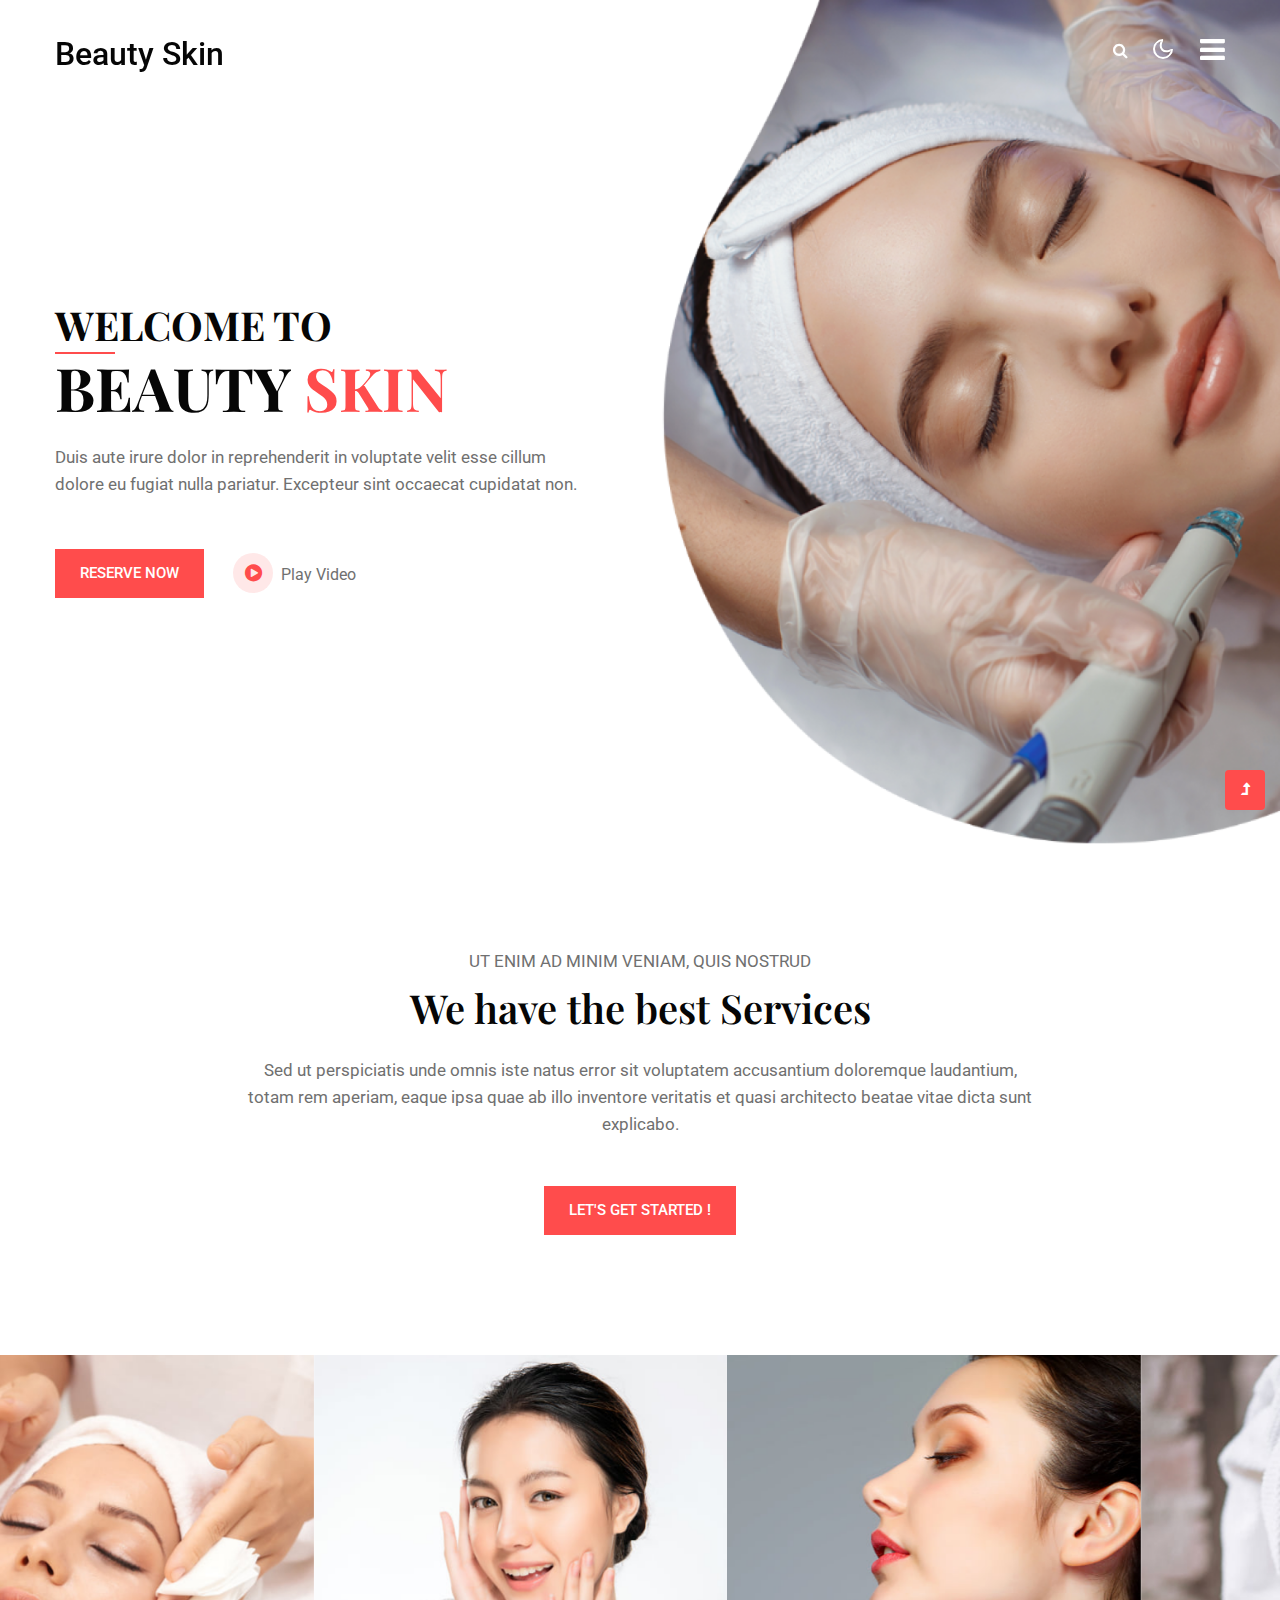
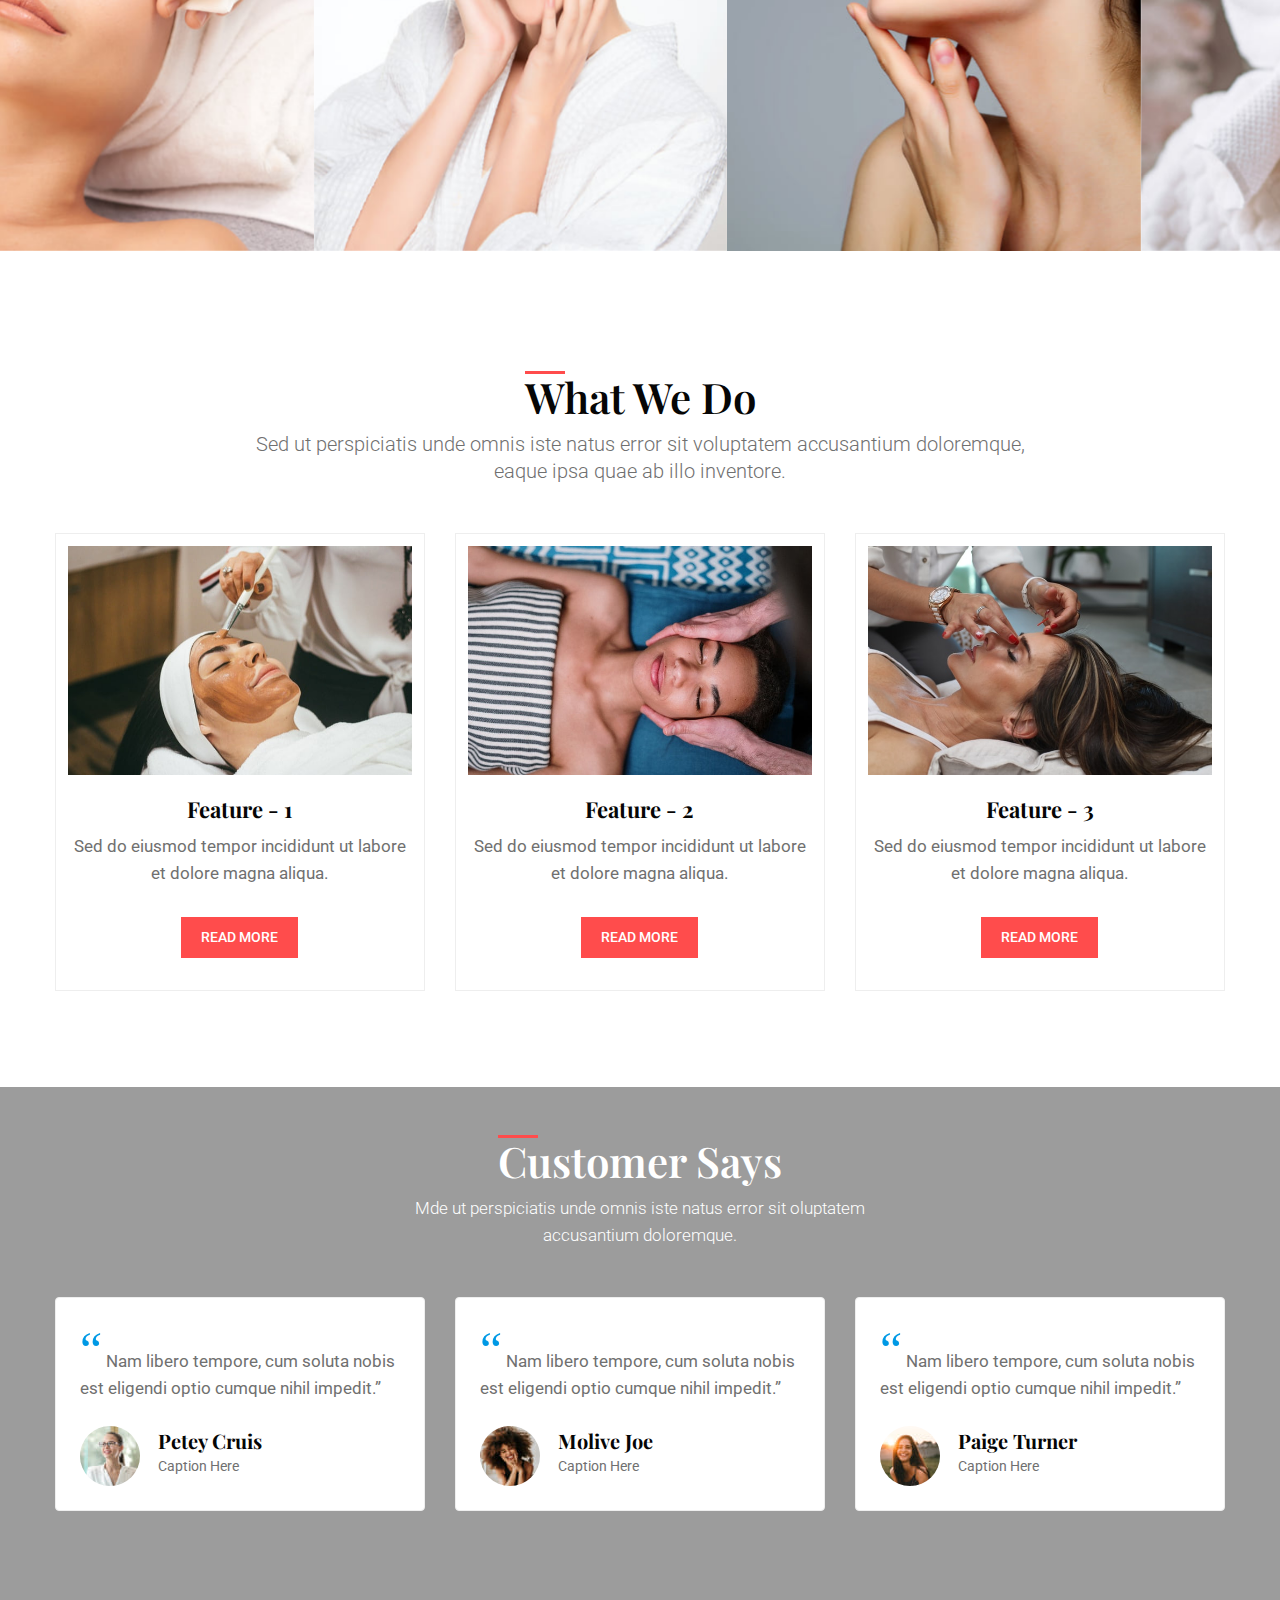
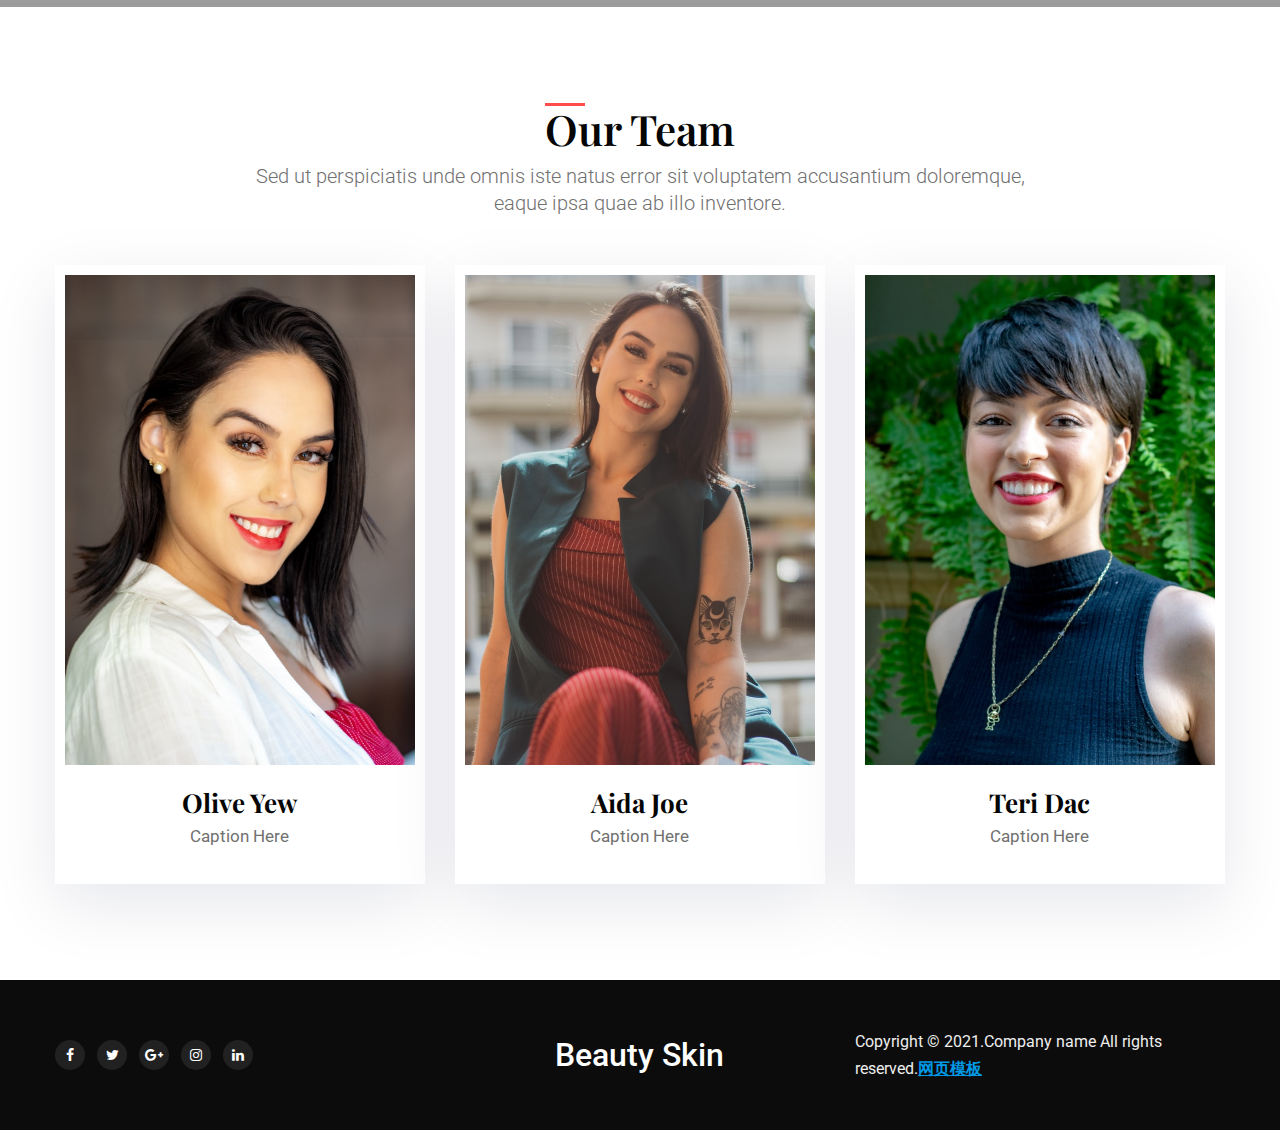
==== website/index.html @ 70e839f4 "Add files via upload" ====
<!doctype html>
<html lang="en">

<head>
    <!-- Required meta tags -->
    <meta charset="utf-8">
    <meta name="viewport" content="width=device-width, initial-scale=1, shrink-to-fit=no">
    <title>Home</title>
    <!-- google-fonts -->
    <link href="https://fonts.googleapis.com/css2?family=Roboto:wght@100;300;400;500;700;900&display=swap" rel="stylesheet">
    <link href="https://fonts.googleapis.com/css2?family=Playfair+Display:wght@400;500;600;700;800;900&display=swap"
        rel="stylesheet">
    <!-- //google-fonts -->
    <!-- Template CSS Style link -->
    <link rel="stylesheet" href="assets/css/style-starter.css">
</head>

<body>
    <!--header-->
    <header id="site-header" class="fixed-top">
        <div class="container">
            <nav class="navbar navbar-expand-lg stroke">
                <h1>
                    <a class="navbar-brand" href="index.html">Beauty Skin</a>
                </h1>
                <!-- if logo is image enable this
    <a class="navbar-brand" href="#index.html">
        <img src="image-path" alt="Your logo" title="Your logo" style="height:35px;" />
    </a> -->
                <div class="navbar ml-lg-auto">
                    <!-- menu -->
                    <ul id="menu">
                        <li>
                            <input id="check02" type="checkbox" name="menu" />
                            <label for="check02"><span class="fa fa-bars" aria-hidden="true"></span></label>
                            <ul class="submenu">
                                <li><a href="index.html" class="active">Home</a></li>
                                <li><a href="about.html">About Us</a></li>
                                <li><a href="services.html">Services</a></li>
                                <li><a href="contact.html">Contact Us</a></li>
                            </ul>
                        </li>
                    </ul>
                    <!-- //menu -->
                    <!-- search button -->
                    <div class="search-right">
                        <a href="#search" class="btn" title="search"><span class="fa fa-search"
                                aria-hidden="true"></span></a>
                        <!-- search popup -->
                        <div id="search" class="pop-overlay">
                            <div class="popup">
                                <h4 class="search-pop-text-w3 text-white text-center mb-4">Search Now</h4>
                                <form action="#search" method="GET" class="search-box">
                                    <div class="input-search"> <span class="fa fa-search mr-2"
                                            aria-hidden="true"></span><input type="search" placeholder="Enter Keyword"
                                            name="search" required="required" autofocus="" class="search-popup">
                                    </div>
                                    <button type="submit" class="btn btn-style search-btn">Search</button>
                                </form>
                            </div>
                            <a class="close" href="#close">×</a>
                        </div>
                        <!-- //search popup -->
                    </div>
                    <!-- //search button -->
                    <!-- toggle switch for light and dark theme -->
                    <div class="cont-ser-position mr-5">
                        <nav class="navigation">
                            <div class="theme-switch-wrapper">
                                <label class="theme-switch" for="checkbox">
                                    <input type="checkbox" id="checkbox">
                                    <div class="mode-container">
                                        <i class="gg-sun"></i>
                                        <i class="gg-moon"></i>
                                    </div>
                                </label>
                            </div>
                        </nav>
                    </div>
                    <!-- //toggle switch for light and dark theme -->
                </div>
            </nav>
        </div>
    </header>
    <!--//header-->

    <!-- banner section -->
    <section class="w3l-banner d-flex align-items-center" id="home">
        <div class="container">
            <div class="row">
                <div class="col-xl-6 col-md-7 col-sm-8 banner-content">
                    <h6 class="banner-style-top font-weight-bold text-uppercase mb-2 pb-1">Welcome to</h6>
                    <h3 class="banner-style font-weight-bold ">Beauty <span class="banner-text-color">Skin</span></h3>
                    <p class="mt-4 pt-2 pr-sm-5">Duis aute irure dolor in reprehenderit in voluptate velit esse cillum
                        dolore
                        eu fugiat nulla pariatur. Excepteur sint occaecat cupidatat non.</p>
                    <div class="d-flex align-items-center buttons-banner mt-5">
                        <a href="about.html" class="btn btn-style">Reserve Now</a>
                        <a class="btn btn-style-primary popup-with-zoom-anim ml-3" href="#small-dialog"><i
                                class="fa fa-play-circle" aria-hidden="true"></i> Play Video
                        </a>
                    </div>
                    <!-- dialog itself, mfp-hide class is required to make dialog hidden -->
                    <div id="small-dialog" class="zoom-anim-dialog mfp-hide">
                        <iframe src="#" frameborder="0"
                            allow="autoplay; fullscreen" allowfullscreen></iframe>
                    </div>
                </div>
            </div>
        </div>
    </section>
    <!-- //banner section -->

    <!-- middle -->
    <div class="middle py-5">
        <div class="container pb-md-5 pb-4">
            <div class="welcome-left text-center m-auto" style="max-width:800px">
                <p class="text-sub mb-2 text-uppercase">Ut enim ad minim veniam, quis nostrud</p>
                <h3 class="title-big mb-4">We have the best Services</h3>
                <p class="">Sed ut perspiciatis unde omnis iste natus error sit voluptatem accusantium doloremque
                    laudantium, totam rem aperiam, eaque ipsa quae ab illo inventore veritatis et quasi architecto
                    beatae vitae dicta sunt explicabo.</p>
                <a href="services.html" class="btn btn-style mt-sm-5 mt-4">Let's get started !</a>
            </div>
        </div>
    </div>
    <!-- //middle -->

    <!-- brands section -->
    <section class="companies-20 py-4">
        <div class="companies20-content">
            <div class="companies-wrapper">
                <div class="owl-carousel owl-theme">
                    <div class="item">
                        <a href="#link"><img src="assets/images/img1.jpg" alt="" /></a>
                    </div>
                    <div class="item">
                        <a href="#link"><img src="assets/images/img2.jpg" alt="" /></a>
                    </div>
                    <div class="item">
                        <a href="#link"><img src="assets/images/img4.jpg" alt="" /></a>
                    </div>
                    <div class="item">
                        <a href="#link"><img src="assets/images/img6.jpg" alt="" /></a>
                    </div>
                    <div class="item">
                        <a href="#link"><img src="assets/images/img3.jpg" alt="" /></a>
                    </div>
                    <div class="item">
                        <a href="#link"><img src="assets/images/img5.jpg" alt="" /></a>
                    </div>
                    <div class="item">
                        <a href="#link"><img src="assets/images/img1.jpg" alt="" /></a>
                    </div>
                    <div class="item">
                        <a href="#link"><img src="assets/images/img6.jpg" alt="" /></a>
                    </div>
                    <div class="item">
                        <a href="#link"><img src="assets/images/img3.jpg" alt="" /></a>
                    </div>
                    <div class="item">
                        <a href="#link"><img src="assets/images/img4.jpg" alt="" /></a>
                    </div>
                </div>
            </div>
        </div>
    </section>
    <!-- //brands section -->

    <!-- what we do section -->
    <div class="w3l-grids-block-5 py-5">
        <div class="container py-md-5 py-4">
            <div class="row justify-content-center text-center">
                <div class="col-md-8">
                    <div class="section-heading mb-sm-5 mb-4">
                        <h3 class="title-style mb-2">What We Do</h3>
                        <p class="lead">
                            Sed ut perspiciatis unde omnis iste natus error sit voluptatem accusantium doloremque,
                            eaque ipsa quae ab illo inventore.
                        </p>
                    </div>
                </div>
            </div>
            <div class="row">
                <div class="col-lg-4 col-md-6">
                    <div class="blog-card-single">
                        <div class="grids5-info">
                            <a href="#blog"><img src="assets/images/f1.jpg" alt="" /></a>
                            <div class="blog-info">
                                <h4><a href="#blog">Feature - 1</a></h4>
                                <p>Sed do eiusmod tempor incididunt ut labore et dolore magna aliqua.</p>
                                <a class="btn btn-style" href="about.html">Read More</a>
                            </div>
                        </div>
                    </div>
                </div>
                <div class="col-lg-4 col-md-6 mt-md-0 mt-4">
                    <div class="blog-card-single">
                        <div class="grids5-info">
                            <a href="#blog"><img src="assets/images/f2.jpg" alt="" /></a>
                            <div class="blog-info">
                                <h4><a href="#blog">Feature - 2</a></h4>
                                <p>Sed do eiusmod tempor incididunt ut labore et dolore magna aliqua.</p>
                                <a class="btn btn-style" href="about.html">Read More</a>
                            </div>
                        </div>
                    </div>
                </div>
                <div class="col-lg-4 col-md-6 mt-lg-0 mt-4">
                    <div class="blog-card-single">
                        <div class="grids5-info">
                            <a href="#blog"><img src="assets/images/f3.jpg" alt="" /></a>
                            <div class="blog-info">
                                <h4><a href="#blog">Feature - 3</a></h4>
                                <p>Sed do eiusmod tempor incididunt ut labore et dolore magna aliqua.</p>
                                <a class="btn btn-style" href="about.html">Read More</a>
                            </div>
                        </div>
                    </div>
                </div>
            </div>
        </div>
    </div>
    <!-- //what we do section -->

    <!-- clients section -->
    <div class="w3l-cutomer-main-cont">
        <div class="testimonials pb-5">
            <div class="container py-md-5 py-4">
                <div class="row justify-content-center">
                    <div class="col-md-8">
                        <div class="section-heading text-center mb-sm-5 mb-4">
                            <h3 class="title-style mb-2 text-white">Customer Says</h3>
                            <p class="sub-para mx-auto text-white" style="max-width:500px">
                                Mde ut perspiciatis unde omnis iste natus error sit oluptatem accusantium
                                doloremque.
                            </p>
                        </div>
                    </div>
                </div>
                <div class="row content-sec">
                    <div class="col-lg-4 col-md-6 testi-sections">
                        <div class="testimonials_grid">
                            <p class="sub-test"><q>
                                    Nam libero tempore, cum soluta
                                    nobis est eligendi optio cumque nihil impedit.</q>
                            </p>
                            <div class="d-grid sub-author-con">
                                <div class="testi-img-res">
                                    <img src="assets/images/testi2.jpg" alt="" class="img-fluid" />
                                </div>
                                <div class="testi_grid text-left">
                                    <h5>Petey Cruis</h5>
                                    <p>Caption Here</p>
                                </div>
                            </div>
                        </div>
                    </div>
                    <div class="col-lg-4 col-md-6 mt-md-0 mt-4 testi-sections">
                        <div class="testimonials_grid">
                            <p class="sub-test"><q>
                                    Nam
                                    libero
                                    tempore, cum soluta
                                    nobis est eligendi optio cumque nihil impedit.</q>
                            </p>
                            <div class="d-grid sub-author-con">
                                <div class="testi-img-res">
                                    <img src="assets/images/testi1.jpg" alt="" class="img-fluid" />
                                </div>
                                <div class="testi_grid text-left">
                                    <h5>Molive Joe</h5>
                                    <p>Caption Here</p>
                                </div>
                            </div>
                        </div>
                    </div>
                    <div class="col-lg-4 col-md-6 mt-lg-0 mt-4 testi-sections">
                        <div class="testimonials_grid">
                            <p class="sub-test"><q>
                                    Nam
                                    libero
                                    tempore, cum soluta
                                    nobis est eligendi optio cumque nihil impedit.</q>
                            </p>
                            <div class="d-grid sub-author-con">
                                <div class="testi-img-res">
                                    <img src="assets/images/testi3.jpg" alt="" class="img-fluid" />
                                </div>
                                <div class="testi_grid text-left">
                                    <h5>Paige Turner</h5>
                                    <p>Caption Here</p>
                                </div>
                            </div>
                        </div>
                    </div>
                </div>
            </div>
        </div>
    </div>
    <!-- //clients section -->

    <!-- team section -->
    <section class="w3l-team py-5">
        <div class="container py-md-5 py-4">
            <div class="row justify-content-center text-center">
                <div class="col-md-8">
                    <div class="section-heading mb-sm-5 mb-4">
                        <h3 class="title-style mb-2">Our Team</h3>
                        <p class="lead">
                            Sed ut perspiciatis unde omnis iste natus error sit voluptatem accusantium doloremque,
                            eaque ipsa quae ab illo inventore.
                        </p>
                    </div>
                </div>
            </div>
            <div class="row text-center">
                <div class="col-lg-4 col-sm-6">
                    <div class="team-block-single">
                        <div class="team-grids">
                            <a href="#team-single">
                                <img src="assets/images/team1.jpg" class="img-fluid" alt="">
                                <div class="team-info">
                                    <div class="social-icons-section">
                                        <a class="fac" href="#facebook">
                                            <span class="fa fa-facebook"></span>
                                        </a>
                                        <a class="twitter mx-2" href="#twitter">
                                            <span class="fa fa-twitter"></span>
                                        </a>
                                        <a class="google" href="#google-plus">
                                            <span class="fa fa-google-plus"></span>
                                        </a>
                                    </div>
                                </div>
                            </a>
                        </div>
                        <div class="team-bottom-block p-4">
                            <h5 class="member mb-1"><a href="#team">Olive Yew</a></h5>
                            <p>Caption Here</p>
                        </div>
                    </div>
                </div>
                <div class="col-lg-4 col-sm-6 mt-sm-0 mt-4">
                    <div class="team-block-single">
                        <div class="team-grids">
                            <a href="#team-single">
                                <img src="assets/images/team2.jpg" class="img-fluid" alt="">
                                <div class="team-info">
                                    <div class="social-icons-section">
                                        <a class="fac" href="#facebook">
                                            <span class="fa fa-facebook"></span>
                                        </a>
                                        <a class="twitter mx-2" href="#twitter">
                                            <span class="fa fa-twitter"></span>
                                        </a>
                                        <a class="google" href="#google-plus">
                                            <span class="fa fa-google-plus"></span>
                                        </a>
                                    </div>
                                </div>
                            </a>
                        </div>
                        <div class="team-bottom-block p-4">
                            <h5 class="member mb-1 active"><a href="#team">Aida Joe</a></h5>
                            <p>Caption Here</p>
                        </div>
                    </div>
                </div>
                <div class="col-lg-4 col-sm-6 mt-lg-0 mt-4">
                    <div class="team-block-single">
                        <div class="team-grids">
                            <a href="#team-single">
                                <img src="assets/images/team3.jpg" class="img-fluid" alt="">
                                <div class="team-info">
                                    <div class="social-icons-section">
                                        <a class="fac" href="#facebook">
                                            <span class="fa fa-facebook"></span>
                                        </a>
                                        <a class="twitter mx-2" href="#twitter">
                                            <span class="fa fa-twitter"></span>
                                        </a>
                                        <a class="google" href="#google-plus">
                                            <span class="fa fa-google-plus"></span>
                                        </a>
                                    </div>
                                </div>
                            </a>
                        </div>
                        <div class="team-bottom-block p-4">
                            <h5 class="member mb-1"><a href="#team">Teri Dac</a></h5>
                            <p>Caption Here</p>
                        </div>
                    </div>
                </div>
            </div>
        </div>
    </section>
    <!-- //team setion -->

    <!-- copyright -->
    <section class="w3l-copyright py-5">
        <div class="container">
            <div class="row bottom-copies align-items-center">
                <div class="col-lg-4 text-lg-left text-center mb-lg-0 mb-3">
                    <div class="main-social-footer-29">
                        <a href="#facebook" class="facebook"><span class="fa fa-facebook"></span></a>
                        <a href="#twitter" class="twitter"><span class="fa fa-twitter"></span></a>
                        <a href="#google"><span class="fa fa-google-plus" aria-hidden="true"></span></a>
                        <a href="#instagram" class="instagram"><span class="fa fa-instagram"></span></a>
                        <a href="#linkedin" class="linkedin"><span class="fa fa-linkedin"></span></a>
                    </div>
                </div>
                <div class="col-lg-4 logo-grid text-center">
                    <a class="logo-2" href="index.html">Beauty Skin</a>
                </div>
                <p class="col-lg-4 copy-footer-29 mt-lg-0 mt-3">Copyright &copy; 2021.Company name All rights reserved.<a target="_blank" href="https://sc.chinaz.com/moban/">&#x7F51;&#x9875;&#x6A21;&#x677F;</a></p>
            </div>
        </div>
    </section>
    <!-- //copyright -->

    <!-- Js scripts -->
    <!-- move top -->
    <button onclick="topFunction()" id="movetop" title="Go to top">
        <span class="fa fa-level-up" aria-hidden="true"></span>
    </button>
    <script>
        // When the user scrolls down 20px from the top of the document, show the button
        window.onscroll = function () {
            scrollFunction()
        };

        function scrollFunction() {
            if (document.body.scrollTop > 20 || document.documentElement.scrollTop > 20) {
                document.getElementById("movetop").style.display = "block";
            } else {
                document.getElementById("movetop").style.display = "none";
            }
        }

        // When the user clicks on the button, scroll to the top of the document
        function topFunction() {
            document.body.scrollTop = 0;
            document.documentElement.scrollTop = 0;
        }
    </script>
    <!-- //move top -->

    <!-- common jquery plugin -->
    <script src="assets/js/jquery-3.3.1.min.js"></script>
    <!-- //common jquery plugin -->

    <!-- brands owl -->
    <script src="assets/js/owl-carousel.js"></script>
    <script>
        $(document).ready(function () {
            $('.owl-carousel').owlCarousel({
                loop: true,
                margin: 0,
                responsiveClass: true,
                autoplay: true,
                autoplayTimeout: 2000,
                autoplaySpeed: 1000,
                autoplayHoverPause: false,
                responsive: {
                    0: {
                        items: 1,
                        nav: true
                    },
                    480: {
                        items: 2,
                        nav: true,
                        margin: 20
                    },
                    667: {
                        items: 2,
                        nav: true,
                        margin: 20
                    },
                    1000: {
                        items: 3,
                        nav: true,
                        margin: 20
                    }
                }
            })
        })
    </script>
    <!-- //brands owl -->

    <!-- theme switch js (light and dark)-->
    <script src="assets/js/theme-change.js"></script>
    <script>
        function autoType(elementClass, typingSpeed) {
            var thhis = $(elementClass);
            thhis.css({
                "position": "relative",
                "display": "inline-block"
            });
            thhis.prepend('<div class="cursor" style="right: initial; left:0;"></div>');
            thhis = thhis.find(".text-js");
            var text = thhis.text().trim().split('');
            var amntOfChars = text.length;
            var newString = "";
            thhis.text("|");
            setTimeout(function () {
                thhis.css("opacity", 1);
                thhis.prev().removeAttr("style");
                thhis.text("");
                for (var i = 0; i < amntOfChars; i++) {
                    (function (i, char) {
                        setTimeout(function () {
                            newString += char;
                            thhis.text(newString);
                        }, i * typingSpeed);
                    })(i + 1, text[i]);
                }
            }, 1500);
        }

        $(document).ready(function () {
            // Now to start autoTyping just call the autoType function with the
            // class of outer div
            // The second paramter is the speed between each letter is typed.
            autoType(".type-js", 200);
        });
    </script>
    <!-- //theme switch js (light and dark)-->

    <!-- magnific popup -->
    <script src="assets/js/jquery.magnific-popup.min.js"></script>
    <script>
        $(document).ready(function () {
            $('.popup-with-zoom-anim').magnificPopup({
                type: 'inline',

                fixedContentPos: false,
                fixedBgPos: true,

                overflowY: 'auto',

                closeBtnInside: true,
                preloader: false,

                midClick: true,
                removalDelay: 300,
                mainClass: 'my-mfp-zoom-in'
            });

            $('.popup-with-move-anim').magnificPopup({
                type: 'inline',

                fixedContentPos: false,
                fixedBgPos: true,

                overflowY: 'auto',

                closeBtnInside: true,
                preloader: false,

                midClick: true,
                removalDelay: 300,
                mainClass: 'my-mfp-slide-bottom'
            });
        });
    </script>
    <!-- //magnific popup -->

    <!-- MENU-JS -->
    <script>
        $(window).on("scroll", function () {
            var scroll = $(window).scrollTop();

            if (scroll >= 80) {
                $("#site-header").addClass("nav-fixed");
            } else {
                $("#site-header").removeClass("nav-fixed");
            }
        });

        //Main navigation Active Class Add Remove
        $(".navbar-toggler").on("click", function () {
            $("header").toggleClass("active");
        });
        $(document).on("ready", function () {
            if ($(window).width() > 991) {
                $("header").removeClass("active");
            }
            $(window).on("resize", function () {
                if ($(window).width() > 991) {
                    $("header").removeClass("active");
                }
            });
        });
    </script>
    <!-- //MENU-JS -->

    <!-- disable body scroll which navbar is in active -->
    <script>
        $(function () {
            $('.navbar-toggler').click(function () {
                $('body').toggleClass('noscroll');
            })
        });
    </script>
    <!-- //disable body scroll which navbar is in active -->

    <!--bootstrap-->
    <script src="assets/js/bootstrap.min.js"></script>
    <!-- //bootstrap-->
    <!-- //Js scripts -->
</body>

</html>
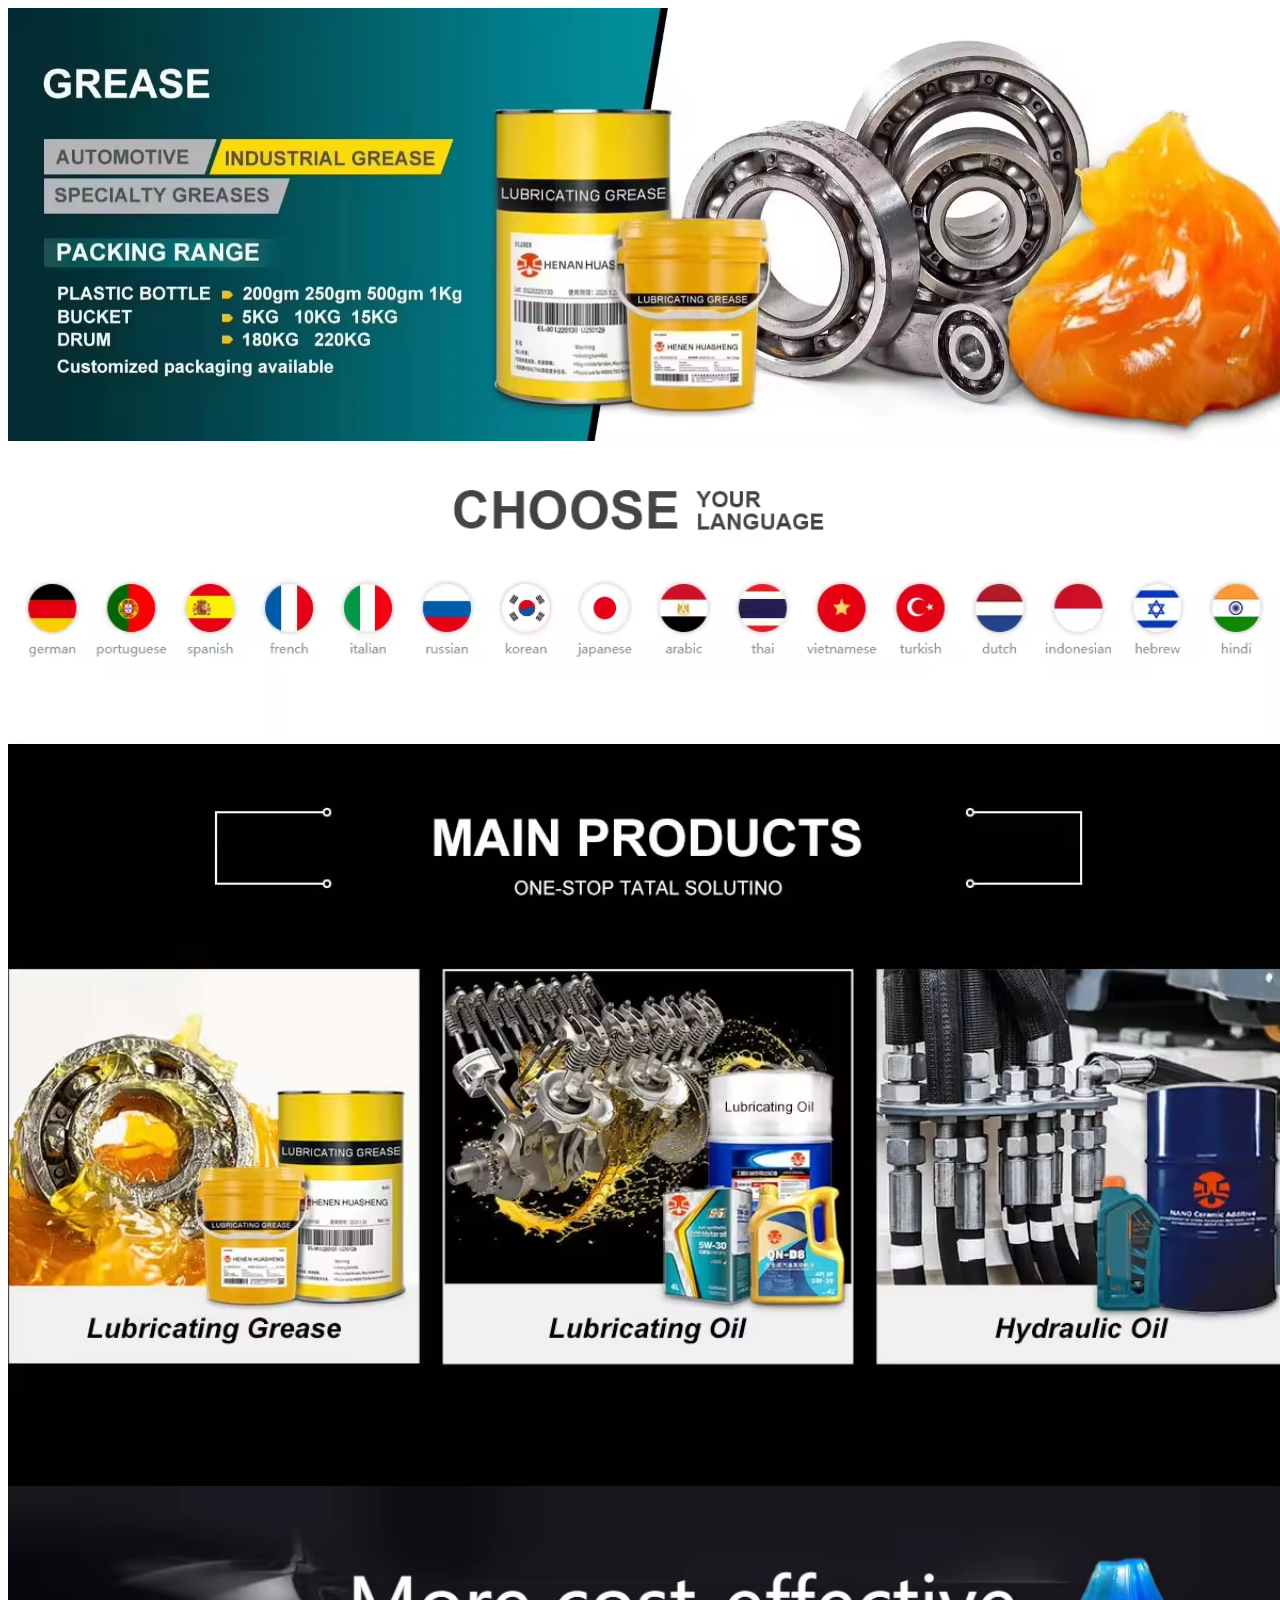
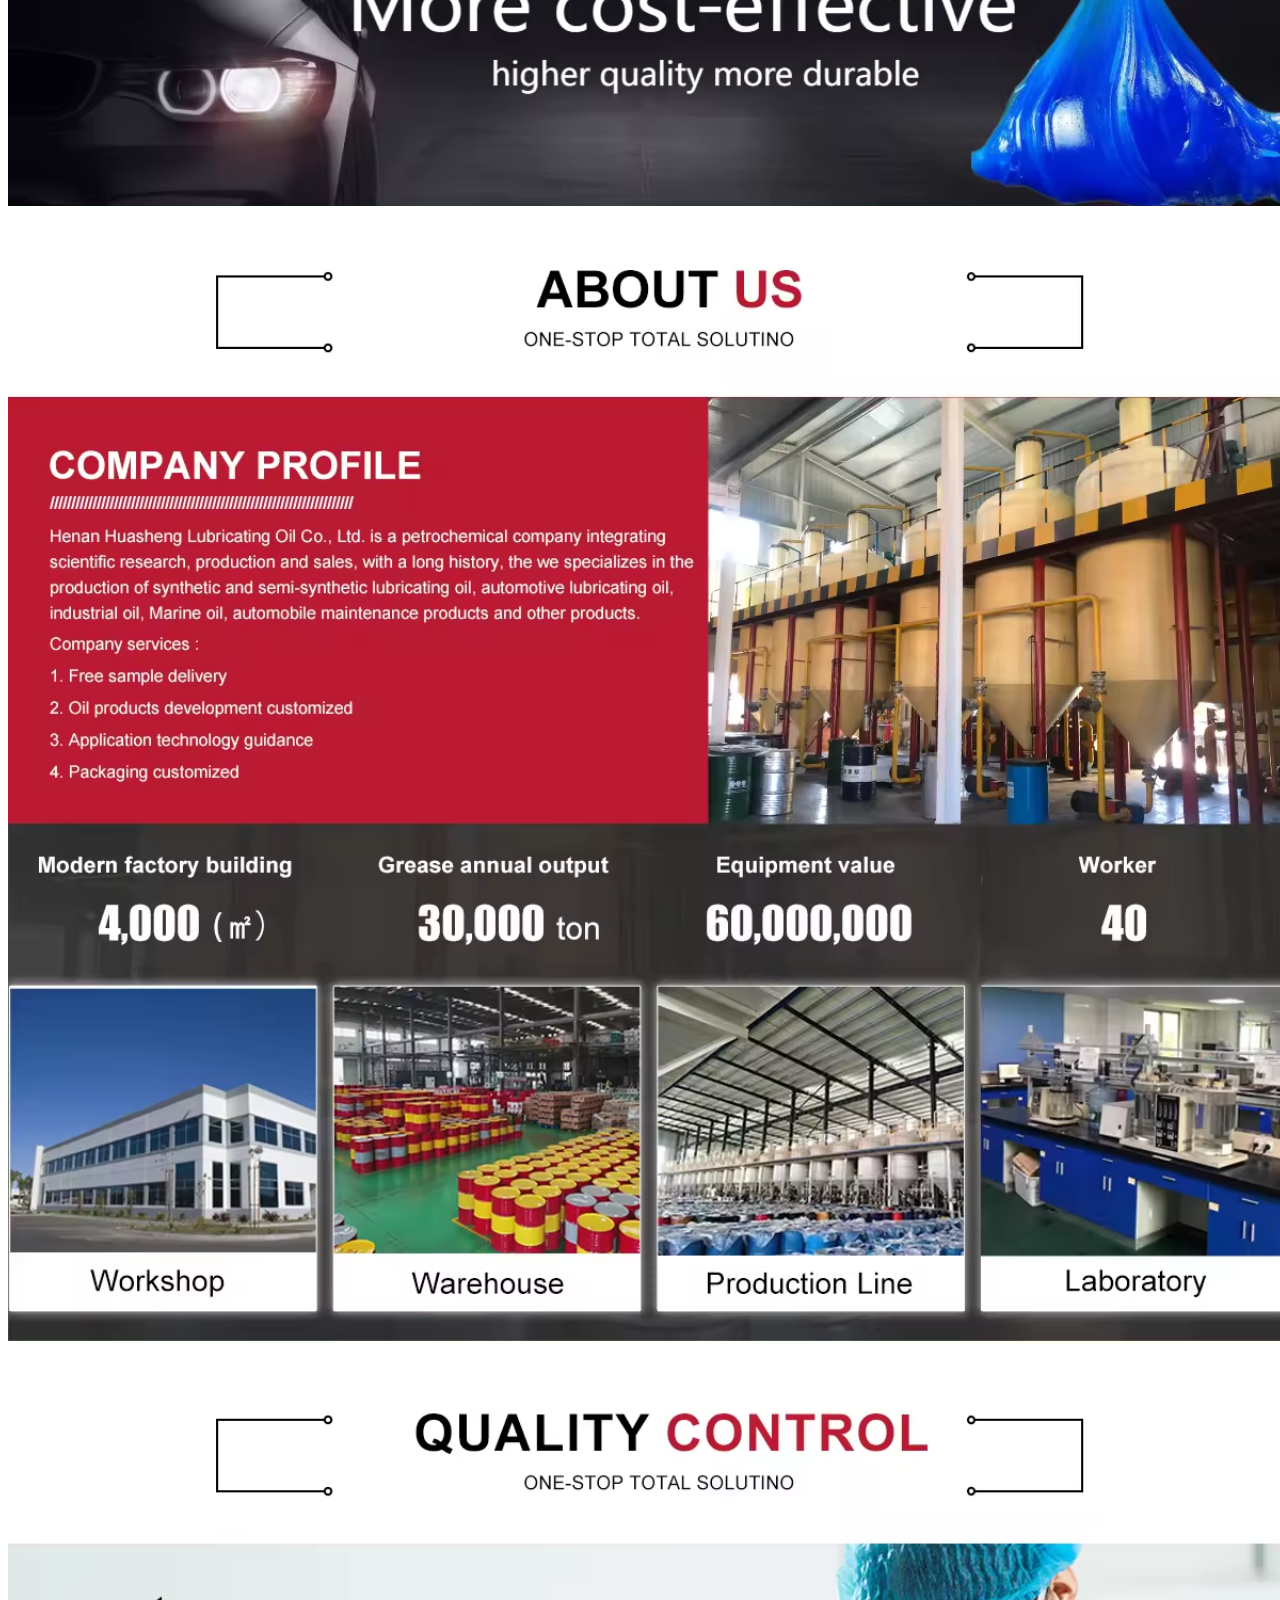
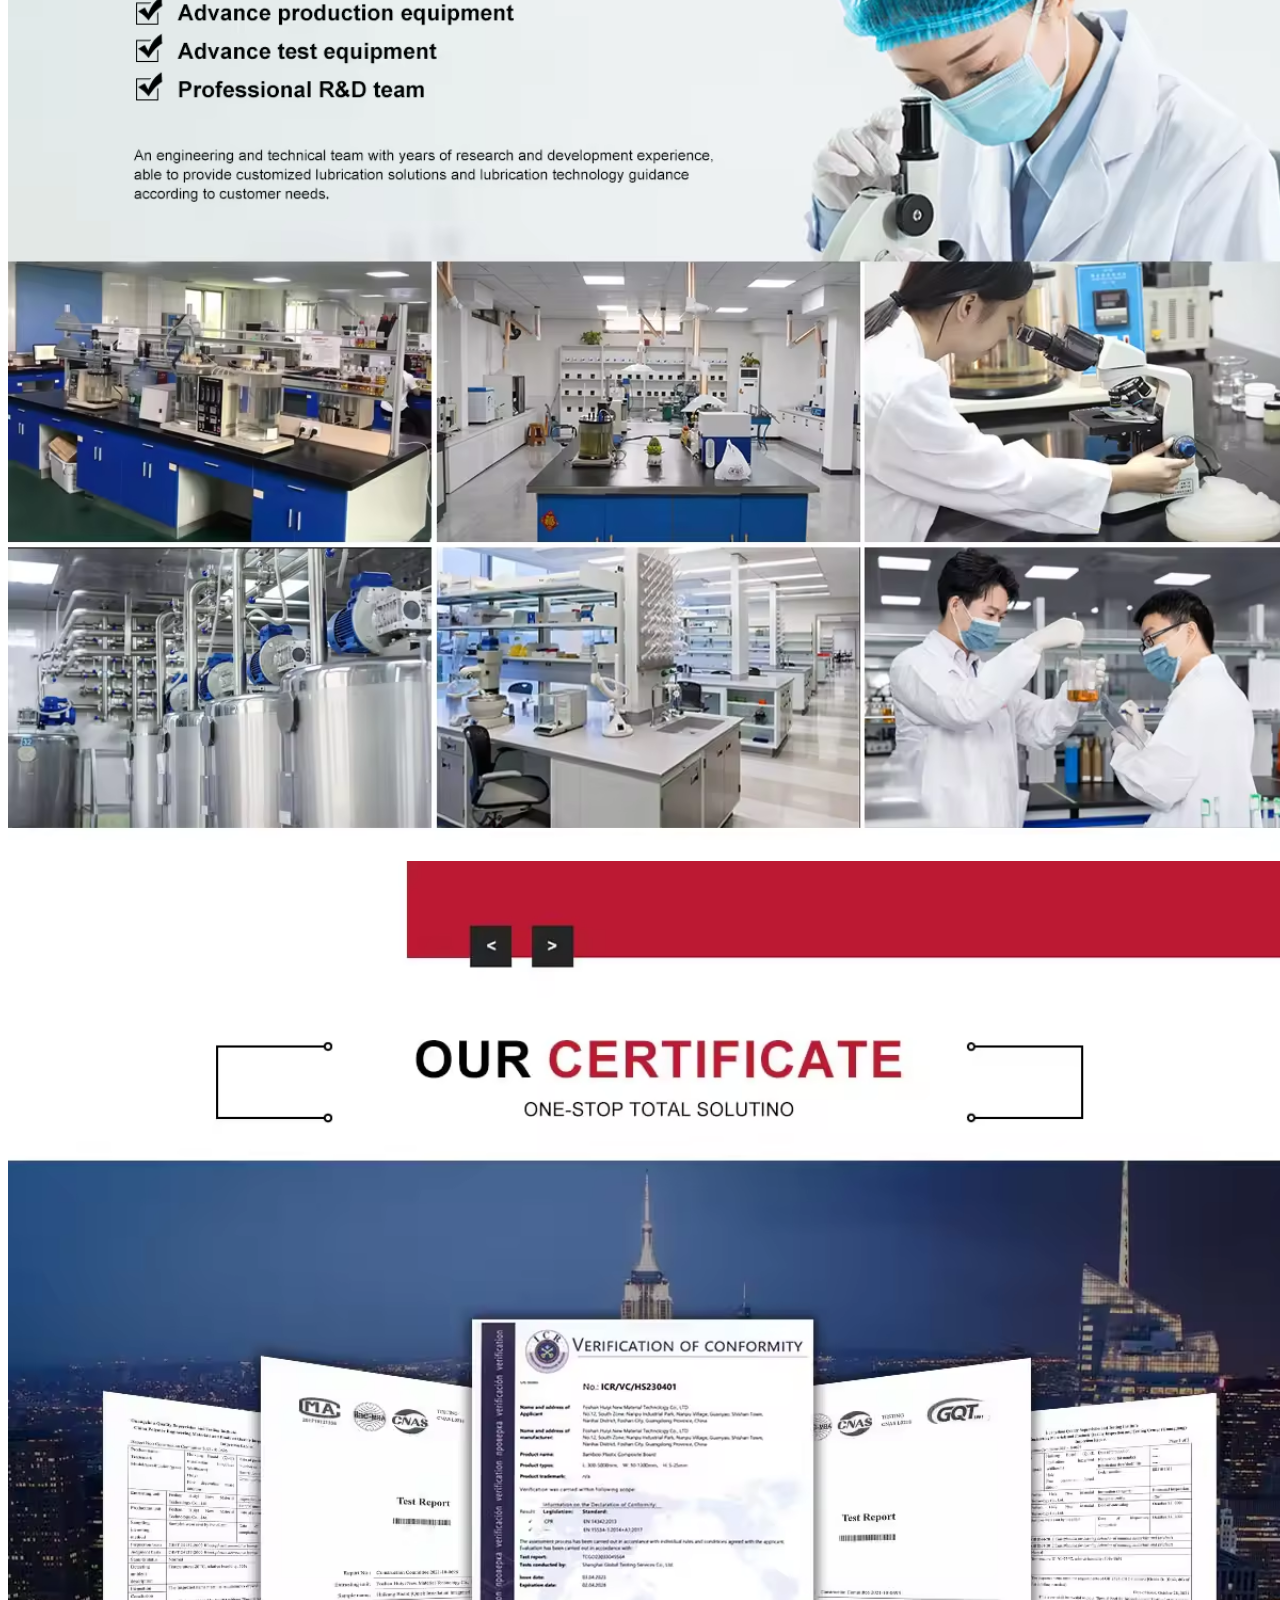
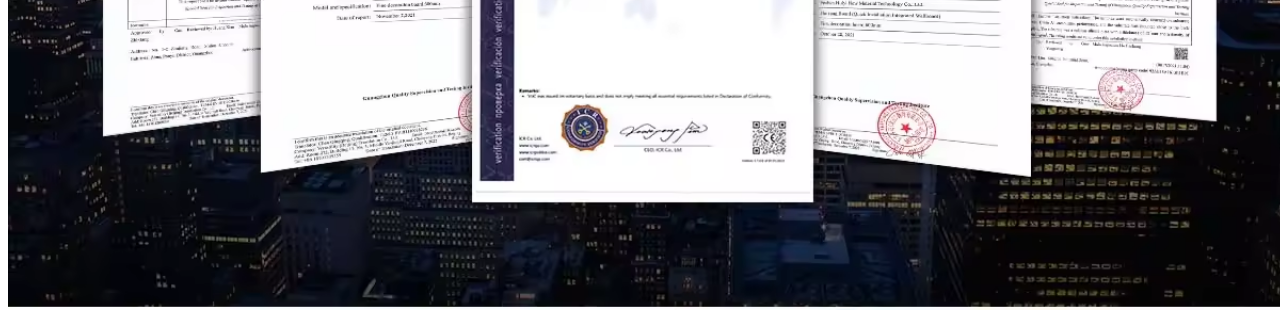
==== commit 0b674e09: "Add files via upload" ====
--- a/website/index.html
+++ b/website/index.html
@@ -1,615 +1,23 @@
-<!doctype html>
-<html lang="en">
-
-<head>
-    <!-- Required meta tags -->
-    <meta charset="utf-8">
-    <meta name="viewport" content="width=device-width, initial-scale=1, shrink-to-fit=no">
-    <title>Home</title>
-    <!-- google-fonts -->
-    <link href="https://fonts.googleapis.com/css2?family=Roboto:wght@100;300;400;500;700;900&display=swap" rel="stylesheet">
-    <link href="https://fonts.googleapis.com/css2?family=Playfair+Display:wght@400;500;600;700;800;900&display=swap"
-        rel="stylesheet">
-    <!-- //google-fonts -->
-    <!-- Template CSS Style link -->
-    <link rel="stylesheet" href="assets/css/style-starter.css">
-</head>
-
-<body>
-    <!--header-->
-    <header id="site-header" class="fixed-top">
-        <div class="container">
-            <nav class="navbar navbar-expand-lg stroke">
-                <h1>
-                    <a class="navbar-brand" href="index.html">Beauty Skin</a>
-                </h1>
-                <!-- if logo is image enable this
-    <a class="navbar-brand" href="#index.html">
-        <img src="image-path" alt="Your logo" title="Your logo" style="height:35px;" />
-    </a> -->
-                <div class="navbar ml-lg-auto">
-                    <!-- menu -->
-                    <ul id="menu">
-                        <li>
-                            <input id="check02" type="checkbox" name="menu" />
-                            <label for="check02"><span class="fa fa-bars" aria-hidden="true"></span></label>
-                            <ul class="submenu">
-                                <li><a href="index.html" class="active">Home</a></li>
-                                <li><a href="about.html">About Us</a></li>
-                                <li><a href="services.html">Services</a></li>
-                                <li><a href="contact.html">Contact Us</a></li>
-                            </ul>
-                        </li>
-                    </ul>
-                    <!-- //menu -->
-                    <!-- search button -->
-                    <div class="search-right">
-                        <a href="#search" class="btn" title="search"><span class="fa fa-search"
-                                aria-hidden="true"></span></a>
-                        <!-- search popup -->
-                        <div id="search" class="pop-overlay">
-                            <div class="popup">
-                                <h4 class="search-pop-text-w3 text-white text-center mb-4">Search Now</h4>
-                                <form action="#search" method="GET" class="search-box">
-                                    <div class="input-search"> <span class="fa fa-search mr-2"
-                                            aria-hidden="true"></span><input type="search" placeholder="Enter Keyword"
-                                            name="search" required="required" autofocus="" class="search-popup">
-                                    </div>
-                                    <button type="submit" class="btn btn-style search-btn">Search</button>
-                                </form>
-                            </div>
-                            <a class="close" href="#close">×</a>
-                        </div>
-                        <!-- //search popup -->
-                    </div>
-                    <!-- //search button -->
-                    <!-- toggle switch for light and dark theme -->
-                    <div class="cont-ser-position mr-5">
-                        <nav class="navigation">
-                            <div class="theme-switch-wrapper">
-                                <label class="theme-switch" for="checkbox">
-                                    <input type="checkbox" id="checkbox">
-                                    <div class="mode-container">
-                                        <i class="gg-sun"></i>
-                                        <i class="gg-moon"></i>
-                                    </div>
-                                </label>
-                            </div>
-                        </nav>
-                    </div>
-                    <!-- //toggle switch for light and dark theme -->
-                </div>
-            </nav>
-        </div>
-    </header>
-    <!--//header-->
-
-    <!-- banner section -->
-    <section class="w3l-banner d-flex align-items-center" id="home">
-        <div class="container">
-            <div class="row">
-                <div class="col-xl-6 col-md-7 col-sm-8 banner-content">
-                    <h6 class="banner-style-top font-weight-bold text-uppercase mb-2 pb-1">Welcome to</h6>
-                    <h3 class="banner-style font-weight-bold ">Beauty <span class="banner-text-color">Skin</span></h3>
-                    <p class="mt-4 pt-2 pr-sm-5">Duis aute irure dolor in reprehenderit in voluptate velit esse cillum
-                        dolore
-                        eu fugiat nulla pariatur. Excepteur sint occaecat cupidatat non.</p>
-                    <div class="d-flex align-items-center buttons-banner mt-5">
-                        <a href="about.html" class="btn btn-style">Reserve Now</a>
-                        <a class="btn btn-style-primary popup-with-zoom-anim ml-3" href="#small-dialog"><i
-                                class="fa fa-play-circle" aria-hidden="true"></i> Play Video
-                        </a>
-                    </div>
-                    <!-- dialog itself, mfp-hide class is required to make dialog hidden -->
-                    <div id="small-dialog" class="zoom-anim-dialog mfp-hide">
-                        <iframe src="#" frameborder="0"
-                            allow="autoplay; fullscreen" allowfullscreen></iframe>
-                    </div>
-                </div>
-            </div>
-        </div>
-    </section>
-    <!-- //banner section -->
-
-    <!-- middle -->
-    <div class="middle py-5">
-        <div class="container pb-md-5 pb-4">
-            <div class="welcome-left text-center m-auto" style="max-width:800px">
-                <p class="text-sub mb-2 text-uppercase">Ut enim ad minim veniam, quis nostrud</p>
-                <h3 class="title-big mb-4">We have the best Services</h3>
-                <p class="">Sed ut perspiciatis unde omnis iste natus error sit voluptatem accusantium doloremque
-                    laudantium, totam rem aperiam, eaque ipsa quae ab illo inventore veritatis et quasi architecto
-                    beatae vitae dicta sunt explicabo.</p>
-                <a href="services.html" class="btn btn-style mt-sm-5 mt-4">Let's get started !</a>
-            </div>
-        </div>
-    </div>
-    <!-- //middle -->
-
-    <!-- brands section -->
-    <section class="companies-20 py-4">
-        <div class="companies20-content">
-            <div class="companies-wrapper">
-                <div class="owl-carousel owl-theme">
-                    <div class="item">
-                        <a href="#link"><img src="assets/images/img1.jpg" alt="" /></a>
-                    </div>
-                    <div class="item">
-                        <a href="#link"><img src="assets/images/img2.jpg" alt="" /></a>
-                    </div>
-                    <div class="item">
-                        <a href="#link"><img src="assets/images/img4.jpg" alt="" /></a>
-                    </div>
-                    <div class="item">
-                        <a href="#link"><img src="assets/images/img6.jpg" alt="" /></a>
-                    </div>
-                    <div class="item">
-                        <a href="#link"><img src="assets/images/img3.jpg" alt="" /></a>
-                    </div>
-                    <div class="item">
-                        <a href="#link"><img src="assets/images/img5.jpg" alt="" /></a>
-                    </div>
-                    <div class="item">
-                        <a href="#link"><img src="assets/images/img1.jpg" alt="" /></a>
-                    </div>
-                    <div class="item">
-                        <a href="#link"><img src="assets/images/img6.jpg" alt="" /></a>
-                    </div>
-                    <div class="item">
-                        <a href="#link"><img src="assets/images/img3.jpg" alt="" /></a>
-                    </div>
-                    <div class="item">
-                        <a href="#link"><img src="assets/images/img4.jpg" alt="" /></a>
-                    </div>
-                </div>
-            </div>
-        </div>
-    </section>
-    <!-- //brands section -->
-
-    <!-- what we do section -->
-    <div class="w3l-grids-block-5 py-5">
-        <div class="container py-md-5 py-4">
-            <div class="row justify-content-center text-center">
-                <div class="col-md-8">
-                    <div class="section-heading mb-sm-5 mb-4">
-                        <h3 class="title-style mb-2">What We Do</h3>
-                        <p class="lead">
-                            Sed ut perspiciatis unde omnis iste natus error sit voluptatem accusantium doloremque,
-                            eaque ipsa quae ab illo inventore.
-                        </p>
-                    </div>
-                </div>
-            </div>
-            <div class="row">
-                <div class="col-lg-4 col-md-6">
-                    <div class="blog-card-single">
-                        <div class="grids5-info">
-                            <a href="#blog"><img src="assets/images/f1.jpg" alt="" /></a>
-                            <div class="blog-info">
-                                <h4><a href="#blog">Feature - 1</a></h4>
-                                <p>Sed do eiusmod tempor incididunt ut labore et dolore magna aliqua.</p>
-                                <a class="btn btn-style" href="about.html">Read More</a>
-                            </div>
-                        </div>
-                    </div>
-                </div>
-                <div class="col-lg-4 col-md-6 mt-md-0 mt-4">
-                    <div class="blog-card-single">
-                        <div class="grids5-info">
-                            <a href="#blog"><img src="assets/images/f2.jpg" alt="" /></a>
-                            <div class="blog-info">
-                                <h4><a href="#blog">Feature - 2</a></h4>
-                                <p>Sed do eiusmod tempor incididunt ut labore et dolore magna aliqua.</p>
-                                <a class="btn btn-style" href="about.html">Read More</a>
-                            </div>
-                        </div>
-                    </div>
-                </div>
-                <div class="col-lg-4 col-md-6 mt-lg-0 mt-4">
-                    <div class="blog-card-single">
-                        <div class="grids5-info">
-                            <a href="#blog"><img src="assets/images/f3.jpg" alt="" /></a>
-                            <div class="blog-info">
-                                <h4><a href="#blog">Feature - 3</a></h4>
-                                <p>Sed do eiusmod tempor incididunt ut labore et dolore magna aliqua.</p>
-                                <a class="btn btn-style" href="about.html">Read More</a>
-                            </div>
-                        </div>
-                    </div>
-                </div>
-            </div>
-        </div>
-    </div>
-    <!-- //what we do section -->
-
-    <!-- clients section -->
-    <div class="w3l-cutomer-main-cont">
-        <div class="testimonials pb-5">
-            <div class="container py-md-5 py-4">
-                <div class="row justify-content-center">
-                    <div class="col-md-8">
-                        <div class="section-heading text-center mb-sm-5 mb-4">
-                            <h3 class="title-style mb-2 text-white">Customer Says</h3>
-                            <p class="sub-para mx-auto text-white" style="max-width:500px">
-                                Mde ut perspiciatis unde omnis iste natus error sit oluptatem accusantium
-                                doloremque.
-                            </p>
-                        </div>
-                    </div>
-                </div>
-                <div class="row content-sec">
-                    <div class="col-lg-4 col-md-6 testi-sections">
-                        <div class="testimonials_grid">
-                            <p class="sub-test"><q>
-                                    Nam libero tempore, cum soluta
-                                    nobis est eligendi optio cumque nihil impedit.</q>
-                            </p>
-                            <div class="d-grid sub-author-con">
-                                <div class="testi-img-res">
-                                    <img src="assets/images/testi2.jpg" alt="" class="img-fluid" />
-                                </div>
-                                <div class="testi_grid text-left">
-                                    <h5>Petey Cruis</h5>
-                                    <p>Caption Here</p>
-                                </div>
-                            </div>
-                        </div>
-                    </div>
-                    <div class="col-lg-4 col-md-6 mt-md-0 mt-4 testi-sections">
-                        <div class="testimonials_grid">
-                            <p class="sub-test"><q>
-                                    Nam
-                                    libero
-                                    tempore, cum soluta
-                                    nobis est eligendi optio cumque nihil impedit.</q>
-                            </p>
-                            <div class="d-grid sub-author-con">
-                                <div class="testi-img-res">
-                                    <img src="assets/images/testi1.jpg" alt="" class="img-fluid" />
-                                </div>
-                                <div class="testi_grid text-left">
-                                    <h5>Molive Joe</h5>
-                                    <p>Caption Here</p>
-                                </div>
-                            </div>
-                        </div>
-                    </div>
-                    <div class="col-lg-4 col-md-6 mt-lg-0 mt-4 testi-sections">
-                        <div class="testimonials_grid">
-                            <p class="sub-test"><q>
-                                    Nam
-                                    libero
-                                    tempore, cum soluta
-                                    nobis est eligendi optio cumque nihil impedit.</q>
-                            </p>
-                            <div class="d-grid sub-author-con">
-                                <div class="testi-img-res">
-                                    <img src="assets/images/testi3.jpg" alt="" class="img-fluid" />
-                                </div>
-                                <div class="testi_grid text-left">
-                                    <h5>Paige Turner</h5>
-                                    <p>Caption Here</p>
-                                </div>
-                            </div>
-                        </div>
-                    </div>
-                </div>
-            </div>
-        </div>
-    </div>
-    <!-- //clients section -->
-
-    <!-- team section -->
-    <section class="w3l-team py-5">
-        <div class="container py-md-5 py-4">
-            <div class="row justify-content-center text-center">
-                <div class="col-md-8">
-                    <div class="section-heading mb-sm-5 mb-4">
-                        <h3 class="title-style mb-2">Our Team</h3>
-                        <p class="lead">
-                            Sed ut perspiciatis unde omnis iste natus error sit voluptatem accusantium doloremque,
-                            eaque ipsa quae ab illo inventore.
-                        </p>
-                    </div>
-                </div>
-            </div>
-            <div class="row text-center">
-                <div class="col-lg-4 col-sm-6">
-                    <div class="team-block-single">
-                        <div class="team-grids">
-                            <a href="#team-single">
-                                <img src="assets/images/team1.jpg" class="img-fluid" alt="">
-                                <div class="team-info">
-                                    <div class="social-icons-section">
-                                        <a class="fac" href="#facebook">
-                                            <span class="fa fa-facebook"></span>
-                                        </a>
-                                        <a class="twitter mx-2" href="#twitter">
-                                            <span class="fa fa-twitter"></span>
-                                        </a>
-                                        <a class="google" href="#google-plus">
-                                            <span class="fa fa-google-plus"></span>
-                                        </a>
-                                    </div>
-                                </div>
-                            </a>
-                        </div>
-                        <div class="team-bottom-block p-4">
-                            <h5 class="member mb-1"><a href="#team">Olive Yew</a></h5>
-                            <p>Caption Here</p>
-                        </div>
-                    </div>
-                </div>
-                <div class="col-lg-4 col-sm-6 mt-sm-0 mt-4">
-                    <div class="team-block-single">
-                        <div class="team-grids">
-                            <a href="#team-single">
-                                <img src="assets/images/team2.jpg" class="img-fluid" alt="">
-                                <div class="team-info">
-                                    <div class="social-icons-section">
-                                        <a class="fac" href="#facebook">
-                                            <span class="fa fa-facebook"></span>
-                                        </a>
-                                        <a class="twitter mx-2" href="#twitter">
-                                            <span class="fa fa-twitter"></span>
-                                        </a>
-                                        <a class="google" href="#google-plus">
-                                            <span class="fa fa-google-plus"></span>
-                                        </a>
-                                    </div>
-                                </div>
-                            </a>
-                        </div>
-                        <div class="team-bottom-block p-4">
-                            <h5 class="member mb-1 active"><a href="#team">Aida Joe</a></h5>
-                            <p>Caption Here</p>
-                        </div>
-                    </div>
-                </div>
-                <div class="col-lg-4 col-sm-6 mt-lg-0 mt-4">
-                    <div class="team-block-single">
-                        <div class="team-grids">
-                            <a href="#team-single">
-                                <img src="assets/images/team3.jpg" class="img-fluid" alt="">
-                                <div class="team-info">
-                                    <div class="social-icons-section">
-                                        <a class="fac" href="#facebook">
-                                            <span class="fa fa-facebook"></span>
-                                        </a>
-                                        <a class="twitter mx-2" href="#twitter">
-                                            <span class="fa fa-twitter"></span>
-                                        </a>
-                                        <a class="google" href="#google-plus">
-                                            <span class="fa fa-google-plus"></span>
-                                        </a>
-                                    </div>
-                                </div>
-                            </a>
-                        </div>
-                        <div class="team-bottom-block p-4">
-                            <h5 class="member mb-1"><a href="#team">Teri Dac</a></h5>
-                            <p>Caption Here</p>
-                        </div>
-                    </div>
-                </div>
-            </div>
-        </div>
-    </section>
-    <!-- //team setion -->
-
-    <!-- copyright -->
-    <section class="w3l-copyright py-5">
-        <div class="container">
-            <div class="row bottom-copies align-items-center">
-                <div class="col-lg-4 text-lg-left text-center mb-lg-0 mb-3">
-                    <div class="main-social-footer-29">
-                        <a href="#facebook" class="facebook"><span class="fa fa-facebook"></span></a>
-                        <a href="#twitter" class="twitter"><span class="fa fa-twitter"></span></a>
-                        <a href="#google"><span class="fa fa-google-plus" aria-hidden="true"></span></a>
-                        <a href="#instagram" class="instagram"><span class="fa fa-instagram"></span></a>
-                        <a href="#linkedin" class="linkedin"><span class="fa fa-linkedin"></span></a>
-                    </div>
-                </div>
-                <div class="col-lg-4 logo-grid text-center">
-                    <a class="logo-2" href="index.html">Beauty Skin</a>
-                </div>
-                <p class="col-lg-4 copy-footer-29 mt-lg-0 mt-3">Copyright &copy; 2021.Company name All rights reserved.<a target="_blank" href="https://sc.chinaz.com/moban/">&#x7F51;&#x9875;&#x6A21;&#x677F;</a></p>
-            </div>
-        </div>
-    </section>
-    <!-- //copyright -->
-
-    <!-- Js scripts -->
-    <!-- move top -->
-    <button onclick="topFunction()" id="movetop" title="Go to top">
-        <span class="fa fa-level-up" aria-hidden="true"></span>
-    </button>
-    <script>
-        // When the user scrolls down 20px from the top of the document, show the button
-        window.onscroll = function () {
-            scrollFunction()
-        };
-
-        function scrollFunction() {
-            if (document.body.scrollTop > 20 || document.documentElement.scrollTop > 20) {
-                document.getElementById("movetop").style.display = "block";
-            } else {
-                document.getElementById("movetop").style.display = "none";
-            }
-        }
-
-        // When the user clicks on the button, scroll to the top of the document
-        function topFunction() {
-            document.body.scrollTop = 0;
-            document.documentElement.scrollTop = 0;
-        }
-    </script>
-    <!-- //move top -->
-
-    <!-- common jquery plugin -->
-    <script src="assets/js/jquery-3.3.1.min.js"></script>
-    <!-- //common jquery plugin -->
-
-    <!-- brands owl -->
-    <script src="assets/js/owl-carousel.js"></script>
-    <script>
-        $(document).ready(function () {
-            $('.owl-carousel').owlCarousel({
-                loop: true,
-                margin: 0,
-                responsiveClass: true,
-                autoplay: true,
-                autoplayTimeout: 2000,
-                autoplaySpeed: 1000,
-                autoplayHoverPause: false,
-                responsive: {
-                    0: {
-                        items: 1,
-                        nav: true
-                    },
-                    480: {
-                        items: 2,
-                        nav: true,
-                        margin: 20
-                    },
-                    667: {
-                        items: 2,
-                        nav: true,
-                        margin: 20
-                    },
-                    1000: {
-                        items: 3,
-                        nav: true,
-                        margin: 20
-                    }
-                }
-            })
-        })
-    </script>
-    <!-- //brands owl -->
-
-    <!-- theme switch js (light and dark)-->
-    <script src="assets/js/theme-change.js"></script>
-    <script>
-        function autoType(elementClass, typingSpeed) {
-            var thhis = $(elementClass);
-            thhis.css({
-                "position": "relative",
-                "display": "inline-block"
-            });
-            thhis.prepend('<div class="cursor" style="right: initial; left:0;"></div>');
-            thhis = thhis.find(".text-js");
-            var text = thhis.text().trim().split('');
-            var amntOfChars = text.length;
-            var newString = "";
-            thhis.text("|");
-            setTimeout(function () {
-                thhis.css("opacity", 1);
-                thhis.prev().removeAttr("style");
-                thhis.text("");
-                for (var i = 0; i < amntOfChars; i++) {
-                    (function (i, char) {
-                        setTimeout(function () {
-                            newString += char;
-                            thhis.text(newString);
-                        }, i * typingSpeed);
-                    })(i + 1, text[i]);
-                }
-            }, 1500);
-        }
-
-        $(document).ready(function () {
-            // Now to start autoTyping just call the autoType function with the
-            // class of outer div
-            // The second paramter is the speed between each letter is typed.
-            autoType(".type-js", 200);
-        });
-    </script>
-    <!-- //theme switch js (light and dark)-->
-
-    <!-- magnific popup -->
-    <script src="assets/js/jquery.magnific-popup.min.js"></script>
-    <script>
-        $(document).ready(function () {
-            $('.popup-with-zoom-anim').magnificPopup({
-                type: 'inline',
-
-                fixedContentPos: false,
-                fixedBgPos: true,
-
-                overflowY: 'auto',
-
-                closeBtnInside: true,
-                preloader: false,
-
-                midClick: true,
-                removalDelay: 300,
-                mainClass: 'my-mfp-zoom-in'
-            });
-
-            $('.popup-with-move-anim').magnificPopup({
-                type: 'inline',
-
-                fixedContentPos: false,
-                fixedBgPos: true,
-
-                overflowY: 'auto',
-
-                closeBtnInside: true,
-                preloader: false,
-
-                midClick: true,
-                removalDelay: 300,
-                mainClass: 'my-mfp-slide-bottom'
-            });
-        });
-    </script>
-    <!-- //magnific popup -->
-
-    <!-- MENU-JS -->
-    <script>
-        $(window).on("scroll", function () {
-            var scroll = $(window).scrollTop();
-
-            if (scroll >= 80) {
-                $("#site-header").addClass("nav-fixed");
-            } else {
-                $("#site-header").removeClass("nav-fixed");
-            }
-        });
-
-        //Main navigation Active Class Add Remove
-        $(".navbar-toggler").on("click", function () {
-            $("header").toggleClass("active");
-        });
-        $(document).on("ready", function () {
-            if ($(window).width() > 991) {
-                $("header").removeClass("active");
-            }
-            $(window).on("resize", function () {
-                if ($(window).width() > 991) {
-                    $("header").removeClass("active");
-                }
-            });
-        });
-    </script>
-    <!-- //MENU-JS -->
-
-    <!-- disable body scroll which navbar is in active -->
-    <script>
-        $(function () {
-            $('.navbar-toggler').click(function () {
-                $('body').toggleClass('noscroll');
-            })
-        });
-    </script>
-    <!-- //disable body scroll which navbar is in active -->
-
-    <!--bootstrap-->
-    <script src="assets/js/bootstrap.min.js"></script>
-    <!-- //bootstrap-->
-    <!-- //Js scripts -->
-</body>
-
+<!DOCTYPE html>
+<html>
+	<head>
+		<meta charset="utf-8" />
+		<title>Henan Huasheng Lubricant Co., Ltd.</title>
+		<style>
+			.body::-webkit-scrollbar {
+				width: 0px;
+			}
+		</style>
+	</head>
+	<body class="body">
+		<div style="width: 100vw;padding: 0;margin: 0;">
+			<img src="img/上1.png" alt="" style="width: 100vw;display: block;" />
+			<img src="img/接4.png" alt="" style="width: 100vw;display: block;" />
+			<img src="img/接5.png" alt="" style="width: 100vw;display: block;" />
+			<img src="img/接6.png" alt="" style="width: 100vw;display: block;" />
+			<img src="img/接7.png" alt="" style="width: 100vw;display: block;" />
+			<img src="img/接8.png" alt="" style="width: 100vw;display: block;" />
+			<img src="img/接9.png" alt="" style="width: 100vw;display: block;" />
+		</div>
+	</body>
 </html>